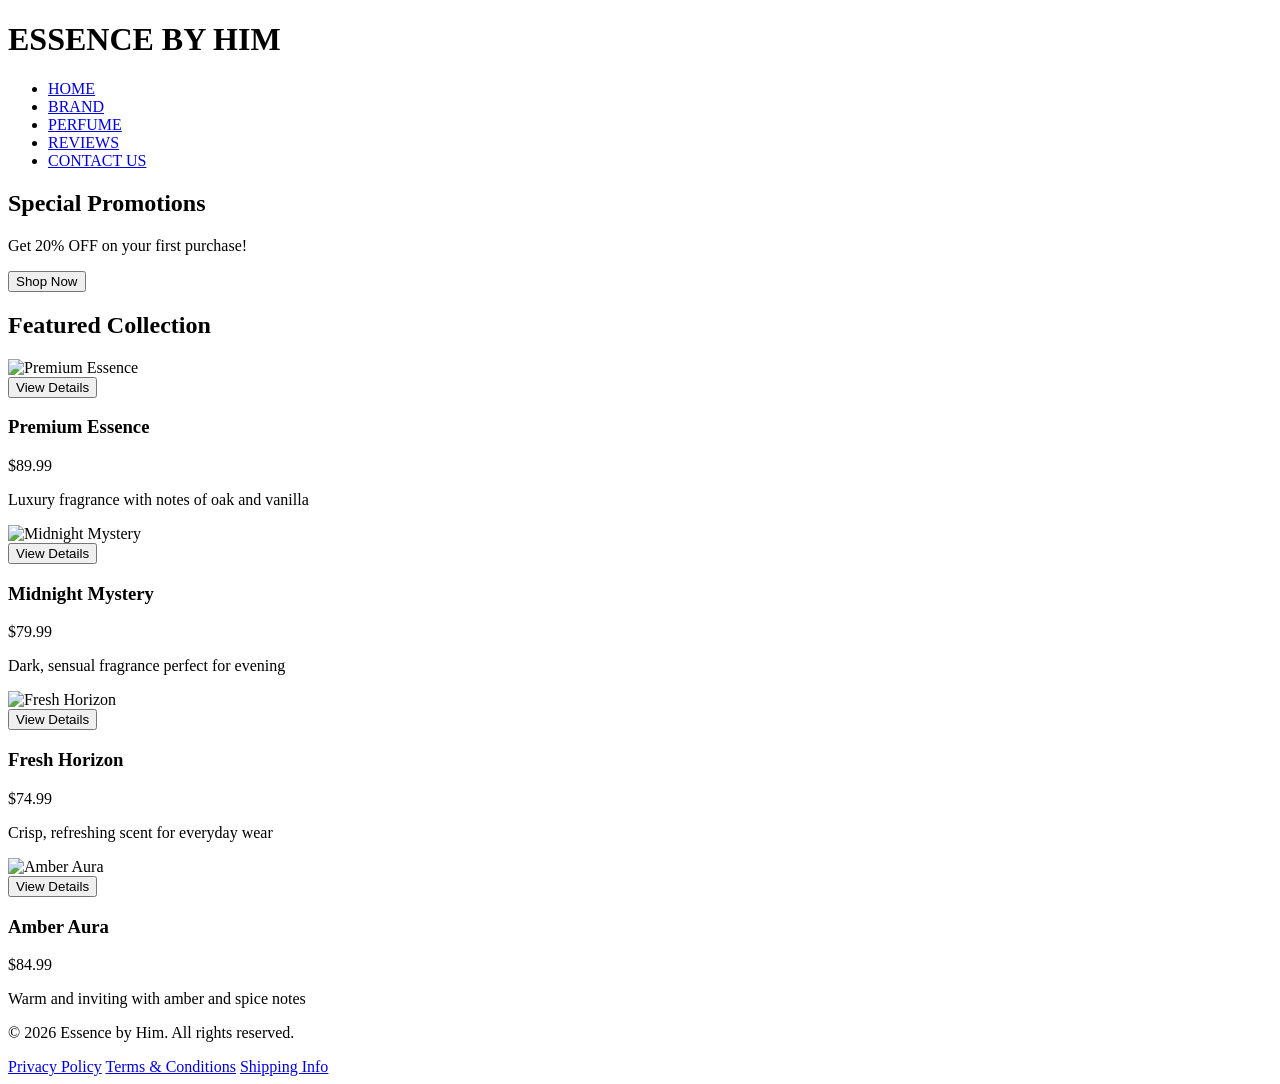
==== index.html @ 6e1c7e6a "Initial commit: Add homepage with header, navigation, promotions, and featured products" ====
<!DOCTYPE html>
<html lang="en">
<head>
    <meta charset="UTF-8">
    <meta name="viewport" content="width=device-width, initial-scale=1.0">
    <title>Essence by Him - Premium Perfume</title>
    <link rel="stylesheet" href="styles.css">
</head>
<body>
    <!-- HEADER -->
    <header class="header">
        <div class="container">
            <div class="brand-name">
                <h1>ESSENCE BY HIM</h1>
            </div>
        </div>
    </header>

    <!-- NAVIGATION BAR -->
    <nav class="navbar">
        <div class="container">
            <ul class="nav-menu">
                <li><a href="index.html" class="nav-link active">HOME</a></li>
                <li><a href="brand.html" class="nav-link">BRAND</a></li>
                <li><a href="perfume.html" class="nav-link">PERFUME</a></li>
                <li><a href="reviews.html" class="nav-link">REVIEWS</a></li>
                <li><a href="contact.html" class="nav-link">CONTACT US</a></li>
            </ul>
        </div>
    </nav>

    <!-- PROMOTIONS SECTION -->
    <section class="promotions">
        <div class="container">
            <h2>Special Promotions</h2>
            <div class="promo-banner">
                <p>Get <span class="highlight">20% OFF</span> on your first purchase!</p>
                <button class="cta-button">Shop Now</button>
            </div>
        </div>
    </section>

    <!-- FEATURED PRODUCTS -->
    <section class="featured-products">
        <div class="container">
            <h2>Featured Collection</h2>
            <div class="products-grid">
                <div class="product-card">
                    <div class="product-image">
                        <img src="https://via.placeholder.com/250x350?text=Perfume+1" alt="Premium Essence">
                        <div class="product-overlay">
                            <button class="btn-view">View Details</button>
                        </div>
                    </div>
                    <h3>Premium Essence</h3>
                    <p class="price">$89.99</p>
                    <p class="description">Luxury fragrance with notes of oak and vanilla</p>
                </div>

                <div class="product-card">
                    <div class="product-image">
                        <img src="https://via.placeholder.com/250x350?text=Perfume+2" alt="Midnight Mystery">
                        <div class="product-overlay">
                            <button class="btn-view">View Details</button>
                        </div>
                    </div>
                    <h3>Midnight Mystery</h3>
                    <p class="price">$79.99</p>
                    <p class="description">Dark, sensual fragrance perfect for evening</p>
                </div>

                <div class="product-card">
                    <div class="product-image">
                        <img src="https://via.placeholder.com/250x350?text=Perfume+3" alt="Fresh Horizon">
                        <div class="product-overlay">
                            <button class="btn-view">View Details</button>
                        </div>
                    </div>
                    <h3>Fresh Horizon</h3>
                    <p class="price">$74.99</p>
                    <p class="description">Crisp, refreshing scent for everyday wear</p>
                </div>

                <div class="product-card">
                    <div class="product-image">
                        <img src="https://via.placeholder.com/250x350?text=Perfume+4" alt="Amber Aura">
                        <div class="product-overlay">
                            <button class="btn-view">View Details</button>
                        </div>
                    </div>
                    <h3>Amber Aura</h3>
                    <p class="price">$84.99</p>
                    <p class="description">Warm and inviting with amber and spice notes</p>
                </div>
            </div>
        </div>
    </section>

    <!-- FOOTER -->
    <footer class="footer">
        <div class="container">
            <p>&copy; 2026 Essence by Him. All rights reserved.</p>
            <div class="footer-links">
                <a href="#">Privacy Policy</a>
                <a href="#">Terms & Conditions</a>
                <a href="#">Shipping Info</a>
            </div>
        </div>
    </footer>

    <script src="script.js"></script>
</body>
</html>
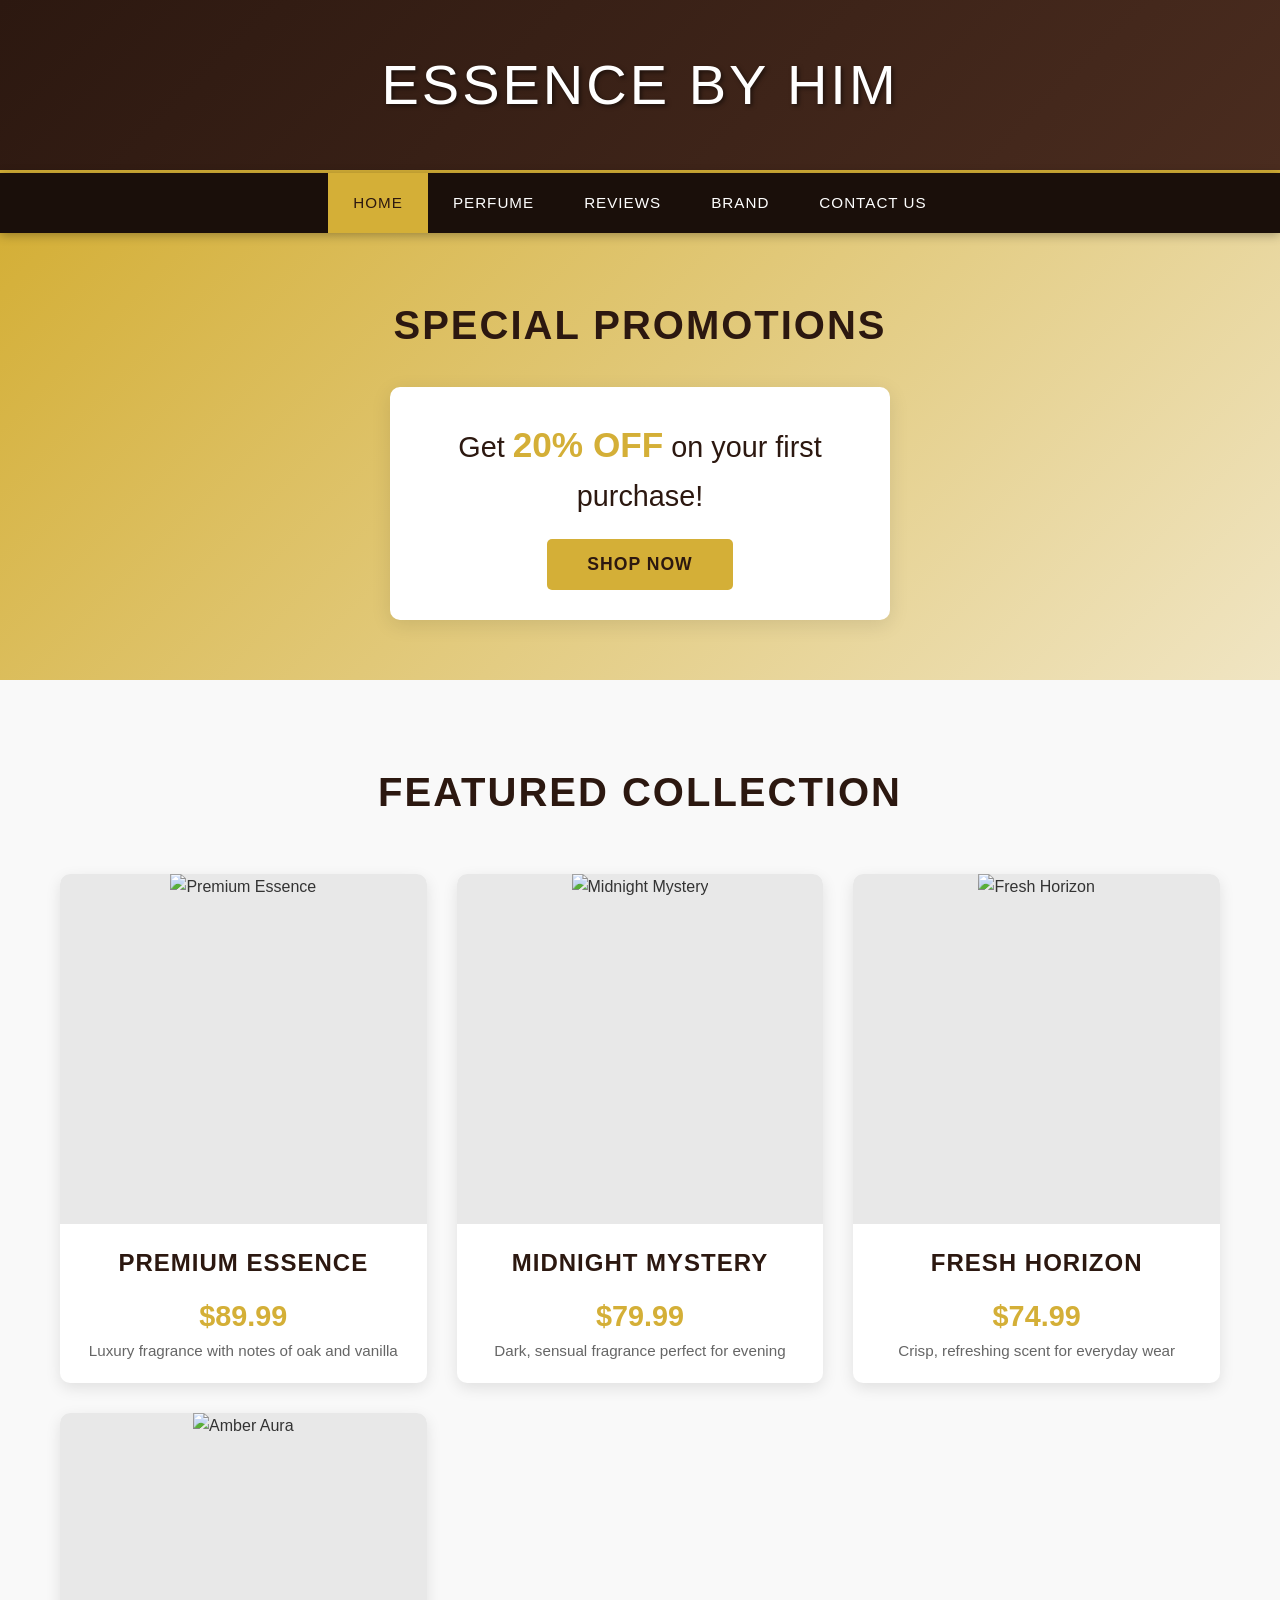
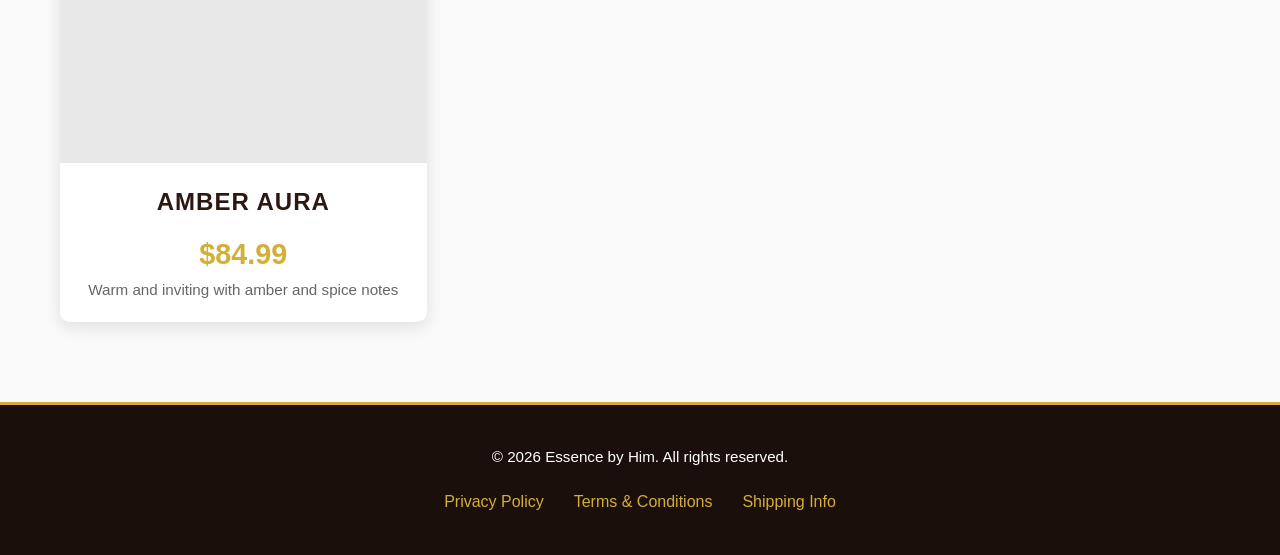
==== commit 0ba4e6e8: "Update index.html" ====
--- a/index.html
+++ b/index.html
@@ -21,9 +21,9 @@
         <div class="container">
             <ul class="nav-menu">
                 <li><a href="index.html" class="nav-link active">HOME</a></li>
-                <li><a href="brand.html" class="nav-link">BRAND</a></li>
                 <li><a href="perfume.html" class="nav-link">PERFUME</a></li>
                 <li><a href="reviews.html" class="nav-link">REVIEWS</a></li>
+                <li><a href="brand.html" class="nav-link">BRAND</a></li>
                 <li><a href="contact.html" class="nav-link">CONTACT US</a></li>
             </ul>
         </div>
--- a/styles.css
+++ b/styles.css
@@ -0,0 +1,697 @@
+* {
+    margin: 0;
+    padding: 0;
+    box-sizing: border-box;
+}
+
+body {
+    font-family: 'Segoe UI', Tahoma, Geneva, Verdana, sans-serif;
+    line-height: 1.6;
+    color: #333;
+    background-color: #f9f9f9;
+}
+
+.container {
+    max-width: 1200px;
+    margin: 0 auto;
+    padding: 0 20px;
+}
+
+/* HEADER */
+.header {
+    background: linear-gradient(135deg, #2c1810 0%, #4a2c1f 100%);
+    color: white;
+    padding: 40px 0;
+    text-align: center;
+    border-bottom: 3px solid #d4af37;
+}
+
+.header h1 {
+    font-size: 3.5rem;
+    letter-spacing: 3px;
+    font-weight: 300;
+    text-shadow: 2px 2px 4px rgba(0, 0, 0, 0.5);
+}
+
+/* NAVBAR */
+.navbar {
+    background-color: #1a0f0a;
+    padding: 0;
+    position: sticky;
+    top: 0;
+    z-index: 100;
+    box-shadow: 0 2px 10px rgba(0, 0, 0, 0.3);
+}
+
+.nav-menu {
+    list-style: none;
+    display: flex;
+    justify-content: center;
+    flex-wrap: wrap;
+}
+
+.nav-link {
+    display: block;
+    color: white;
+    text-decoration: none;
+    padding: 18px 25px;
+    transition: all 0.3s ease;
+    font-weight: 500;
+    letter-spacing: 1px;
+    font-size: 0.95rem;
+}
+
+.nav-link:hover,
+.nav-link.active {
+    background-color: #d4af37;
+    color: #2c1810;
+}
+
+.cart-icon {
+    cursor: pointer;
+}
+
+/* SEARCH BAR */
+.search-container {
+    display: flex;
+    gap: 10px;
+    margin: 40px 0;
+    justify-content: center;
+}
+
+.search-bar {
+    padding: 12px 20px;
+    border: 2px solid #d4af37;
+    border-radius: 5px;
+    font-size: 1rem;
+    width: 100%;
+    max-width: 400px;
+    transition: all 0.3s ease;
+}
+
+.search-bar:focus {
+    outline: none;
+    box-shadow: 0 0 10px rgba(212, 175, 55, 0.5);
+    background-color: #fffbf0;
+}
+
+.search-btn {
+    background-color: #d4af37;
+    color: #2c1810;
+    border: none;
+    padding: 12px 30px;
+    border-radius: 5px;
+    cursor: pointer;
+    font-weight: bold;
+    transition: all 0.3s ease;
+    text-transform: uppercase;
+}
+
+.search-btn:hover {
+    background-color: #2c1810;
+    color: #d4af37;
+    transform: scale(1.05);
+}
+
+.no-results {
+    color: #999;
+    font-size: 1.2rem;
+    padding: 40px;
+    text-align: center;
+}
+
+/* PROMOTIONS SECTION */
+.promotions {
+    background: linear-gradient(135deg, #d4af37 0%, #f0e5c3 100%);
+    padding: 60px 0;
+    text-align: center;
+}
+
+.promotions h2 {
+    font-size: 2.5rem;
+    color: #2c1810;
+    margin-bottom: 30px;
+    text-transform: uppercase;
+    letter-spacing: 2px;
+}
+
+.promo-banner {
+    background: white;
+    padding: 30px;
+    border-radius: 10px;
+    box-shadow: 0 5px 20px rgba(0, 0, 0, 0.1);
+    display: inline-block;
+    max-width: 500px;
+}
+
+.promo-banner p {
+    font-size: 1.8rem;
+    color: #2c1810;
+    margin-bottom: 20px;
+}
+
+.highlight {
+    color: #d4af37;
+    font-weight: bold;
+    font-size: 2.2rem;
+}
+
+.cta-button {
+    background-color: #d4af37;
+    color: #2c1810;
+    border: none;
+    padding: 15px 40px;
+    font-size: 1.1rem;
+    border-radius: 5px;
+    cursor: pointer;
+    font-weight: bold;
+    transition: all 0.3s ease;
+    text-transform: uppercase;
+    letter-spacing: 1px;
+}
+
+.cta-button:hover {
+    background-color: #2c1810;
+    color: #d4af37;
+    transform: scale(1.05);
+}
+
+/* FEATURED PRODUCTS */
+.featured-products {
+    padding: 80px 0;
+    background-color: #f9f9f9;
+}
+
+.featured-products h2 {
+    font-size: 2.5rem;
+    color: #2c1810;
+    text-align: center;
+    margin-bottom: 50px;
+    text-transform: uppercase;
+    letter-spacing: 2px;
+}
+
+.products-grid {
+    display: grid;
+    grid-template-columns: repeat(auto-fit, minmax(280px, 1fr));
+    gap: 30px;
+}
+
+.product-card {
+    background: white;
+    border-radius: 10px;
+    overflow: hidden;
+    box-shadow: 0 5px 15px rgba(0, 0, 0, 0.1);
+    transition: all 0.3s ease;
+    text-align: center;
+}
+
+.product-card:hover {
+    transform: translateY(-10px);
+    box-shadow: 0 15px 30px rgba(0, 0, 0, 0.2);
+}
+
+.product-image {
+    position: relative;
+    overflow: hidden;
+    height: 350px;
+    background-color: #e8e8e8;
+}
+
+.product-image img {
+    width: 100%;
+    height: 100%;
+    object-fit: cover;
+    transition: transform 0.3s ease;
+}
+
+.product-card:hover .product-image img {
+    transform: scale(1.1);
+}
+
+.product-overlay {
+    position: absolute;
+    top: 0;
+    left: 0;
+    right: 0;
+    bottom: 0;
+    background: rgba(44, 24, 16, 0.8);
+    display: flex;
+    align-items: center;
+    justify-content: center;
+    opacity: 0;
+    transition: opacity 0.3s ease;
+}
+
+.product-card:hover .product-overlay {
+    opacity: 1;
+}
+
+.btn-view {
+    background-color: #d4af37;
+    color: #2c1810;
+    border: none;
+    padding: 12px 30px;
+    font-size: 1rem;
+    border-radius: 5px;
+    cursor: pointer;
+    font-weight: bold;
+    transition: all 0.3s ease;
+    text-transform: uppercase;
+}
+
+.btn-view:hover {
+    background-color: #f0e5c3;
+    transform: scale(1.1);
+}
+
+.product-card h3 {
+    color: #2c1810;
+    font-size: 1.5rem;
+    padding: 20px 15px 10px;
+    text-transform: uppercase;
+    letter-spacing: 1px;
+}
+
+.product-card .price {
+    color: #d4af37;
+    font-size: 1.8rem;
+    font-weight: bold;
+    padding: 0 15px;
+}
+
+.product-card .description {
+    color: #666;
+    font-size: 0.95rem;
+    padding: 0 15px 20px;
+}
+
+/* FOOTER */
+.footer {
+    background-color: #1a0f0a;
+    color: white;
+    padding: 40px 0;
+    text-align: center;
+    border-top: 3px solid #d4af37;
+}
+
+.footer p {
+    margin-bottom: 20px;
+    font-size: 0.95rem;
+}
+
+.footer-links {
+    display: flex;
+    justify-content: center;
+    gap: 30px;
+    flex-wrap: wrap;
+}
+
+.footer-links a {
+    color: #d4af37;
+    text-decoration: none;
+    transition: color 0.3s ease;
+}
+
+.footer-links a:hover {
+    color: white;
+}
+
+/* PAGE SECTIONS */
+.page-content {
+    min-height: calc(100vh - 300px);
+    padding: 60px 0;
+}
+
+.page-title {
+    font-size: 2.5rem;
+    color: #2c1810;
+    text-align: center;
+    margin-bottom: 50px;
+    text-transform: uppercase;
+    letter-spacing: 2px;
+}
+
+/* BRAND PAGE */
+.brand-section {
+    background: white;
+    padding: 40px;
+    border-radius: 10px;
+    box-shadow: 0 5px 15px rgba(0, 0, 0, 0.1);
+    margin-bottom: 40px;
+}
+
+.brand-section h3 {
+    color: #d4af37;
+    font-size: 1.8rem;
+    margin-bottom: 20px;
+    text-transform: uppercase;
+}
+
+.brand-section p {
+    color: #555;
+    font-size: 1.1rem;
+    line-height: 1.8;
+    margin-bottom: 15px;
+}
+
+/* REVIEWS PAGE */
+.reviews-container {
+    display: grid;
+    grid-template-columns: repeat(auto-fit, minmax(300px, 1fr));
+    gap: 30px;
+}
+
+.review-card {
+    background: white;
+    padding: 30px;
+    border-radius: 10px;
+    box-shadow: 0 5px 15px rgba(0, 0, 0, 0.1);
+    border-left: 4px solid #d4af37;
+}
+
+.review-card .stars {
+    color: #d4af37;
+    font-size: 1.2rem;
+    margin-bottom: 15px;
+}
+
+.review-card .review-text {
+    color: #555;
+    font-style: italic;
+    margin-bottom: 15px;
+    line-height: 1.6;
+}
+
+.review-card .reviewer-name {
+    color: #2c1810;
+    font-weight: bold;
+    text-transform: uppercase;
+}
+
+/* CONTACT FORM */
+.contact-form {
+    max-width: 600px;
+    margin: 0 auto;
+    background: white;
+    padding: 40px;
+    border-radius: 10px;
+    box-shadow: 0 5px 15px rgba(0, 0, 0, 0.1);
+}
+
+.form-group {
+    margin-bottom: 25px;
+}
+
+.contact-form label {
+    display: block;
+    color: #2c1810;
+    font-weight: bold;
+    margin-bottom: 8px;
+    text-transform: uppercase;
+    letter-spacing: 0.5px;
+}
+
+.contact-form input,
+.contact-form textarea,
+.contact-form select {
+    width: 100%;
+    padding: 12px;
+    border: 1px solid #ddd;
+    border-radius: 5px;
+    font-family: inherit;
+    font-size: 1rem;
+    transition: border-color 0.3s ease;
+}
+
+.contact-form input:focus,
+.contact-form textarea:focus,
+.contact-form select:focus {
+    outline: none;
+    border-color: #d4af37;
+    box-shadow: 0 0 5px rgba(212, 175, 55, 0.3);
+}
+
+.contact-form button {
+    background-color: #d4af37;
+    color: #2c1810;
+    border: none;
+    padding: 15px 40px;
+    font-size: 1.1rem;
+    border-radius: 5px;
+    cursor: pointer;
+    font-weight: bold;
+    transition: all 0.3s ease;
+    text-transform: uppercase;
+    letter-spacing: 1px;
+    width: 100%;
+}
+
+.contact-form button:hover {
+    background-color: #2c1810;
+    color: #d4af37;
+    transform: scale(1.02);
+}
+
+/* PERFUME GALLERY */
+.perfume-gallery {
+    display: grid;
+    grid-template-columns: repeat(auto-fit, minmax(250px, 1fr));
+    gap: 25px;
+}
+
+.perfume-item {
+    background: white;
+    border-radius: 10px;
+    overflow: hidden;
+    box-shadow: 0 5px 15px rgba(0, 0, 0, 0.1);
+    transition: all 0.3s ease;
+}
+
+.perfume-item:hover {
+    transform: translateY(-5px);
+    box-shadow: 0 10px 25px rgba(0, 0, 0, 0.15);
+}
+
+.perfume-item-image {
+    height: 300px;
+    overflow: hidden;
+    background-color: #e8e8e8;
+}
+
+.perfume-item-image img {
+    width: 100%;
+    height: 100%;
+    object-fit: cover;
+    transition: transform 0.3s ease;
+}
+
+.perfume-item:hover .perfume-item-image img {
+    transform: scale(1.05);
+}
+
+.perfume-item-content {
+    padding: 20px;
+}
+
+.perfume-item-content h3 {
+    color: #2c1810;
+    font-size: 1.3rem;
+    margin-bottom: 10px;
+    text-transform: uppercase;
+}
+
+.perfume-item-content .perfume-price {
+    color: #d4af37;
+    font-size: 1.5rem;
+    font-weight: bold;
+    margin-bottom: 10px;
+}
+
+.perfume-item-content p {
+    color: #555;
+    font-size: 0.9rem;
+    margin-bottom: 15px;
+}
+
+.perfume-item-content button,
+.add-to-cart-btn {
+    background-color: #d4af37;
+    color: #2c1810;
+    border: none;
+    padding: 10px 20px;
+    border-radius: 5px;
+    cursor: pointer;
+    font-weight: bold;
+    transition: all 0.3s ease;
+    width: 100%;
+}
+
+.perfume-item-content button:hover,
+.add-to-cart-btn:hover {
+    background-color: #2c1810;
+    color: #d4af37;
+}
+
+/* FLOATING CART CARD */
+.floating-cart {
+    position: fixed;
+    right: 20px;
+    top: 120px;
+    width: 350px;
+    background: white;
+    border-radius: 10px;
+    box-shadow: 0 10px 40px rgba(0, 0, 0, 0.3);
+    padding: 25px;
+    z-index: 1000;
+    max-height: 80vh;
+    overflow-y: auto;
+    border-top: 4px solid #d4af37;
+}
+
+.floating-cart h3 {
+    color: #2c1810;
+    font-size: 1.3rem;
+    margin-bottom: 20px;
+    text-transform: uppercase;
+    border-bottom: 2px solid #d4af37;
+    padding-bottom: 10px;
+}
+
+.close-cart {
+    position: absolute;
+    top: 10px;
+    right: 15px;
+    background: none;
+    border: none;
+    font-size: 2rem;
+    color: #d4af37;
+    cursor: pointer;
+    transition: color 0.3s ease;
+}
+
+.close-cart:hover {
+    color: #2c1810;
+}
+
+.cart-item-details {
+    margin-bottom: 20px;
+}
+
+.cart-actions {
+    display: flex;
+    flex-direction: column;
+    gap: 10px;
+    margin-top: 20px;
+}
+
+.btn-continue-shopping {
+    background-color: #f0e5c3;
+    color: #2c1810;
+    border: 2px solid #d4af37;
+    padding: 12px;
+    border-radius: 5px;
+    cursor: pointer;
+    font-weight: bold;
+    transition: all 0.3s ease;
+    text-transform: uppercase;
+}
+
+.btn-continue-shopping:hover {
+    background-color: #d4af37;
+}
+
+.btn-checkout {
+    background-color: #d4af37;
+    color: #2c1810;
+    border: none;
+    padding: 12px;
+    border-radius: 5px;
+    cursor: pointer;
+    font-weight: bold;
+    transition: all 0.3s ease;
+    text-transform: uppercase;
+}
+
+.btn-checkout:hover {
+    background-color: #2c1810;
+    color: #d4af37;
+    transform: scale(1.02);
+}
+
+/* RESPONSIVE */
+@media (max-width: 768px) {
+    .header h1 {
+        font-size: 2.5rem;
+    }
+
+    .nav-menu {
+        flex-direction: column;
+    }
+
+    .nav-link {
+        padding: 12px 15px;
+        font-size: 0.85rem;
+    }
+
+    .page-title {
+        font-size: 2rem;
+    }
+
+    .promotions h2 {
+        font-size: 1.8rem;
+    }
+
+    .promo-banner p {
+        font-size: 1.4rem;
+    }
+
+    .featured-products h2 {
+        font-size: 1.8rem;
+    }
+
+    .products-grid {
+        grid-template-columns: 1fr;
+    }
+
+    .search-container {
+        flex-direction: column;
+    }
+
+    .search-bar {
+        max-width: 100%;
+    }
+
+    .floating-cart {
+        position: fixed;
+        right: 10px;
+        left: 10px;
+        width: auto;
+        top: 150px;
+    }
+}
+
+@media (max-width: 480px) {
+    .header h1 {
+        font-size: 1.8rem;
+        letter-spacing: 1px;
+    }
+
+    .page-title {
+        font-size: 1.5rem;
+    }
+
+    .nav-link {
+        padding: 10px 12px;
+        font-size: 0.75rem;
+    }
+
+    .floating-cart {
+        width: calc(100vw - 20px);
+        padding: 15px;
+    }
+
+    .floating-cart h3 {
+        font-size: 1.1rem;
+    }
+}
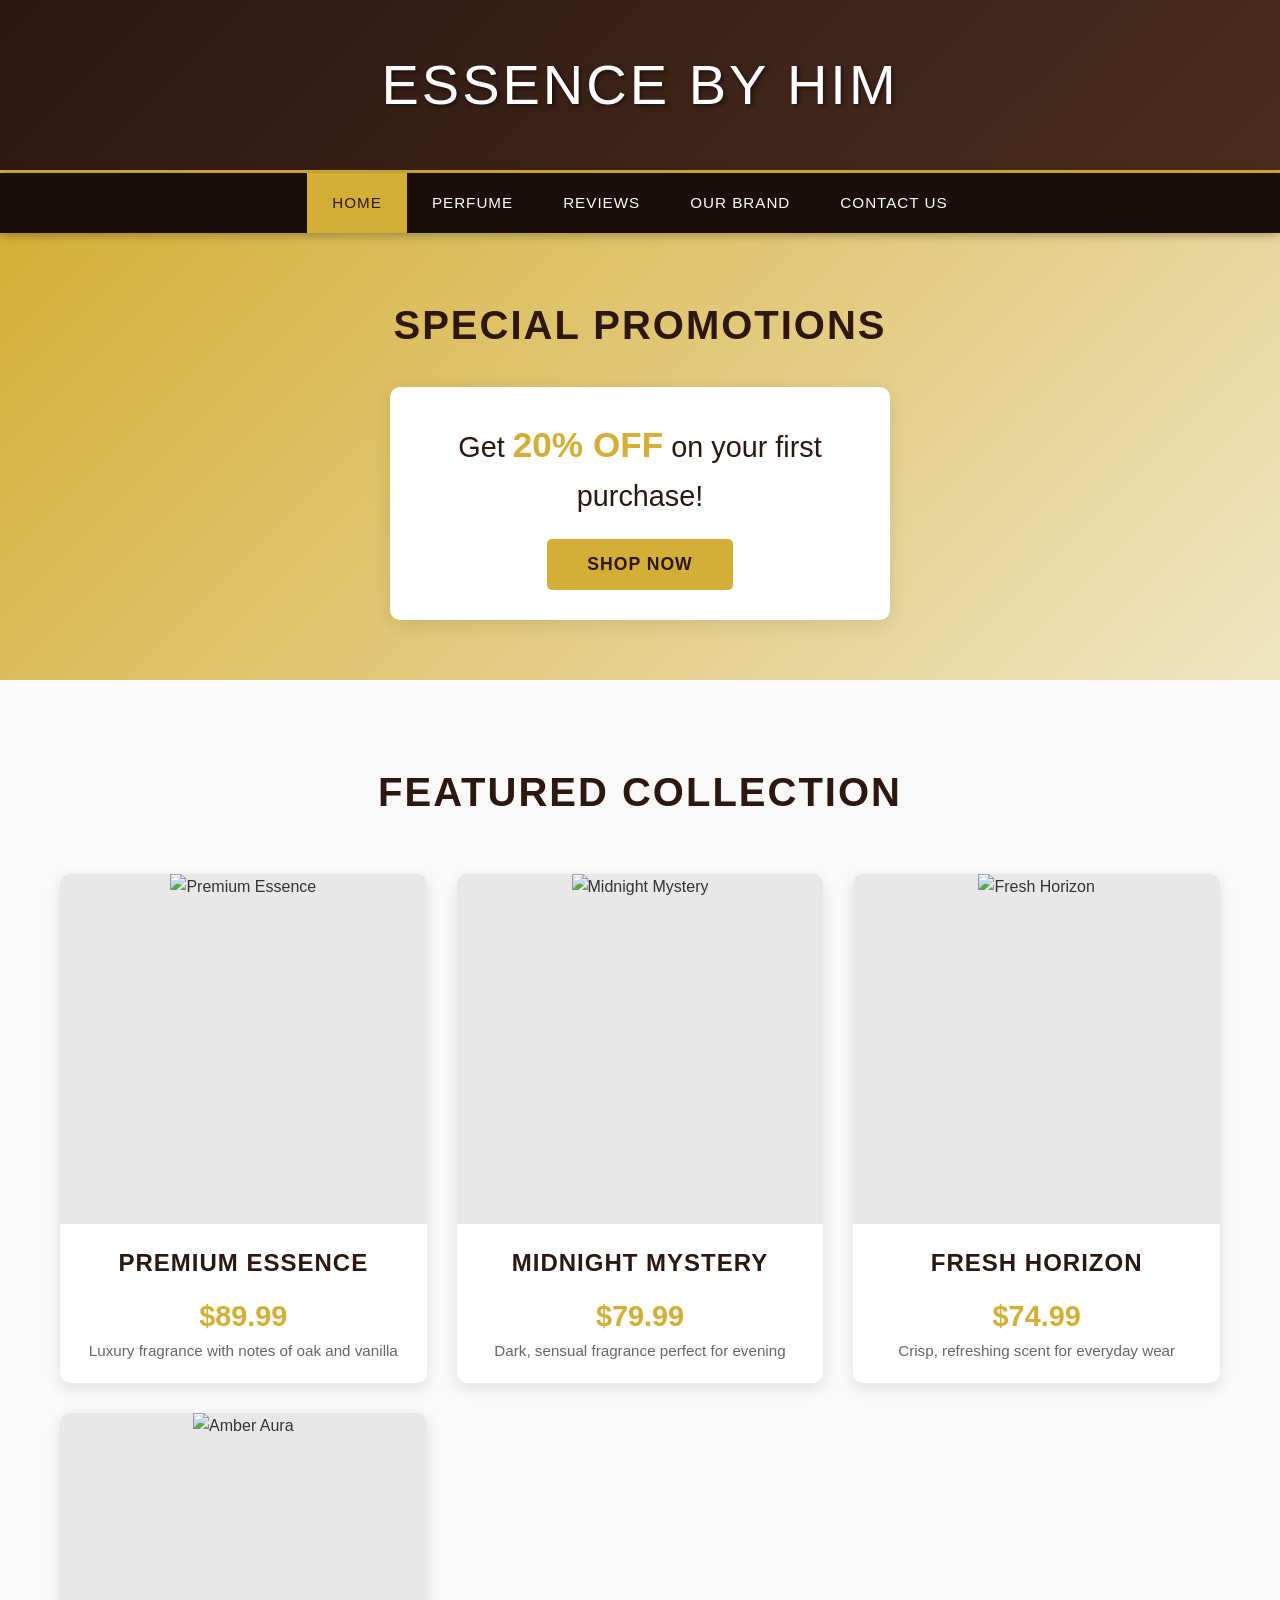
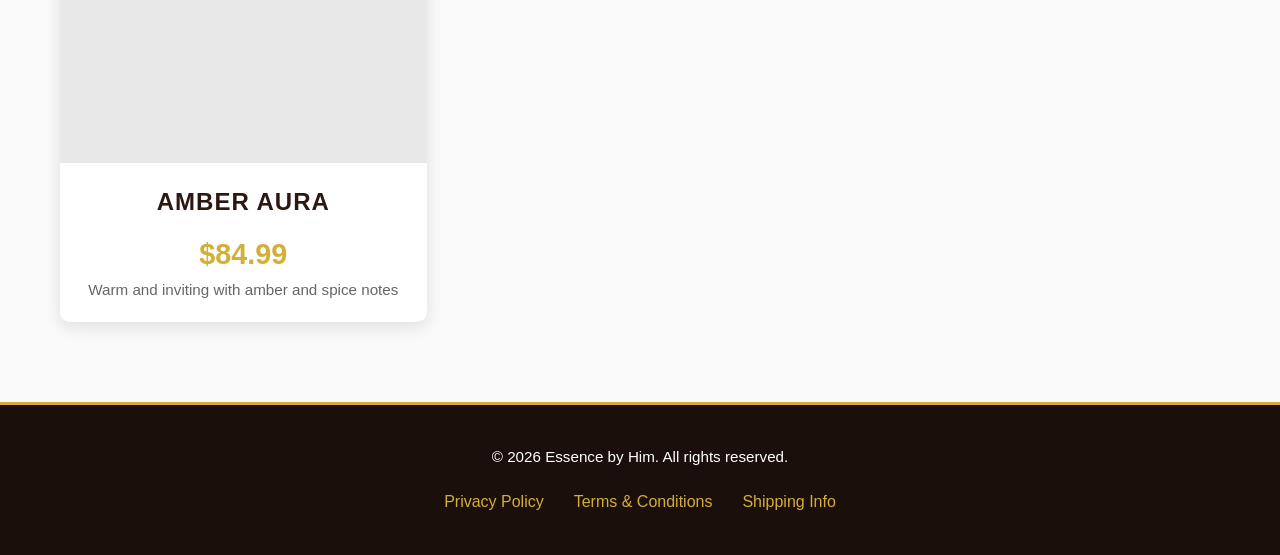
==== commit 46b35d68: "Update index.html" ====
--- a/index.html
+++ b/index.html
@@ -23,7 +23,7 @@
                 <li><a href="index.html" class="nav-link active">HOME</a></li>
                 <li><a href="perfume.html" class="nav-link">PERFUME</a></li>
                 <li><a href="reviews.html" class="nav-link">REVIEWS</a></li>
-                <li><a href="brand.html" class="nav-link">BRAND</a></li>
+                <li><a href="brand.html" class="nav-link">OUR BRAND</a></li>
                 <li><a href="contact.html" class="nav-link">CONTACT US</a></li>
             </ul>
         </div>
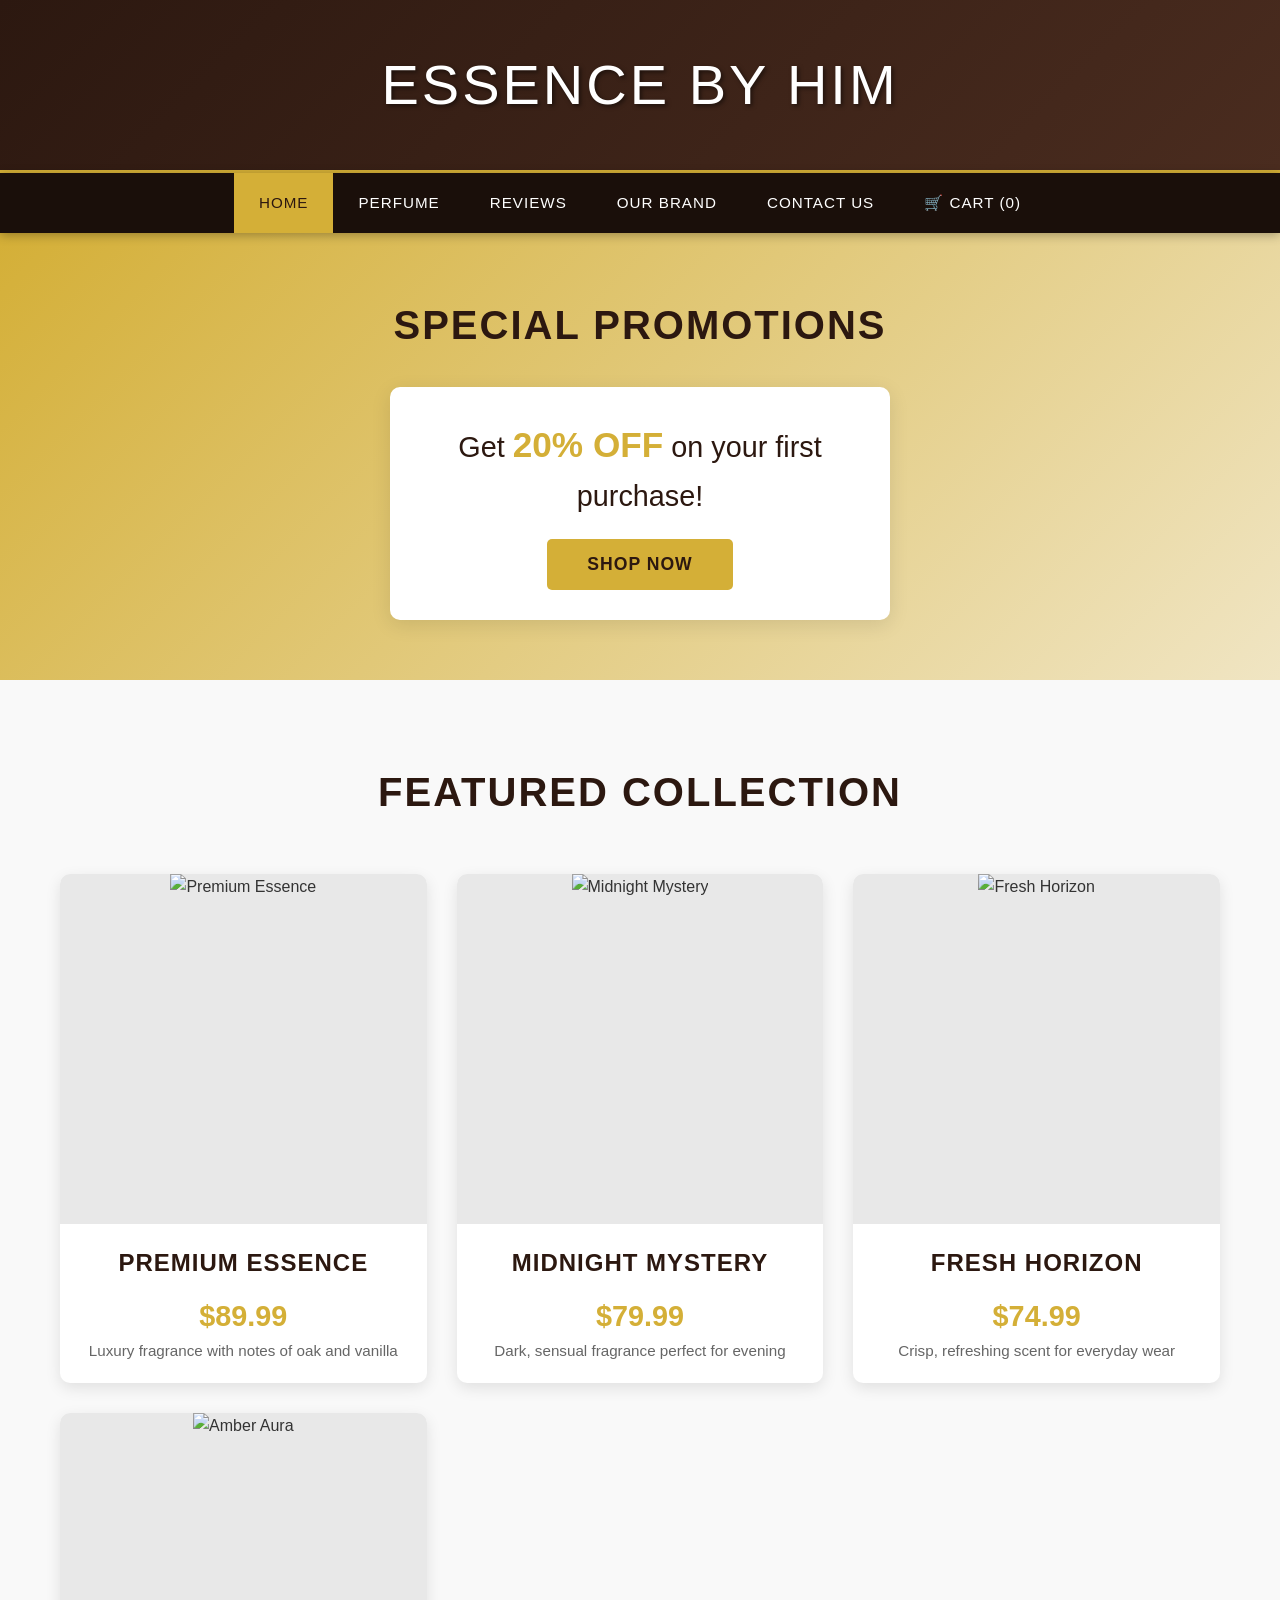
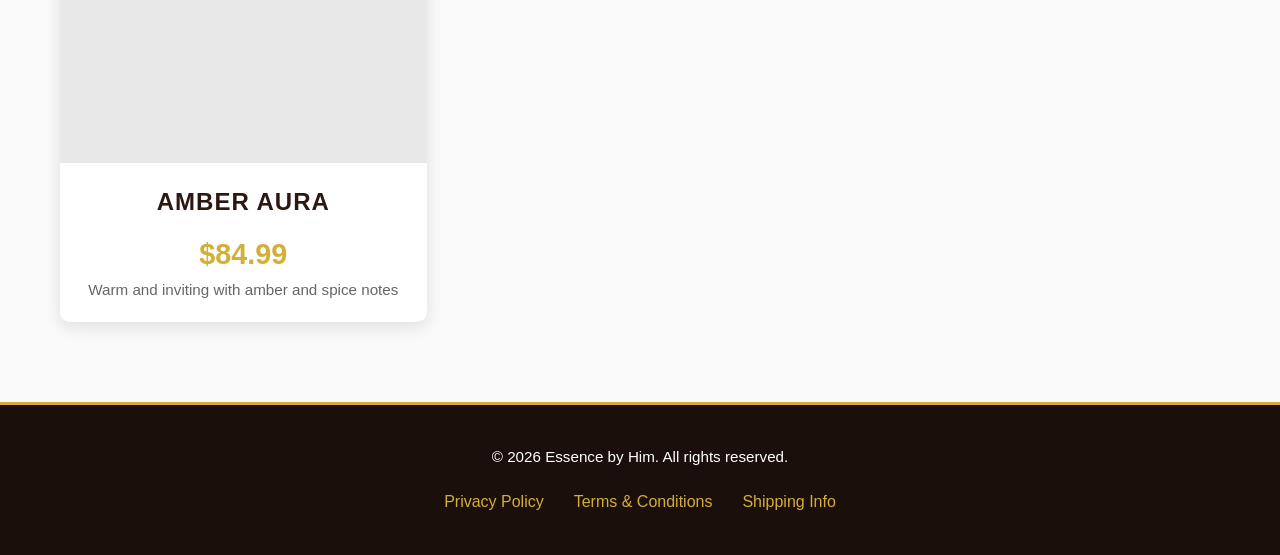
==== commit 1e3806a8: "Update index.html" ====
--- a/index.html
+++ b/index.html
@@ -17,7 +17,7 @@
     </header>
 
     <!-- NAVIGATION BAR -->
-    <nav class="navbar">
+  <nav class="navbar">
         <div class="container">
             <ul class="nav-menu">
                 <li><a href="index.html" class="nav-link active">HOME</a></li>
@@ -25,6 +25,7 @@
                 <li><a href="reviews.html" class="nav-link">REVIEWS</a></li>
                 <li><a href="brand.html" class="nav-link">OUR BRAND</a></li>
                 <li><a href="contact.html" class="nav-link">CONTACT US</a></li>
+                  <li><a href="#" class="nav-link cart-icon" id="cartIcon">🛒 CART (<span id="cartCount">0</span>)</a></li>
             </ul>
         </div>
     </nav>
